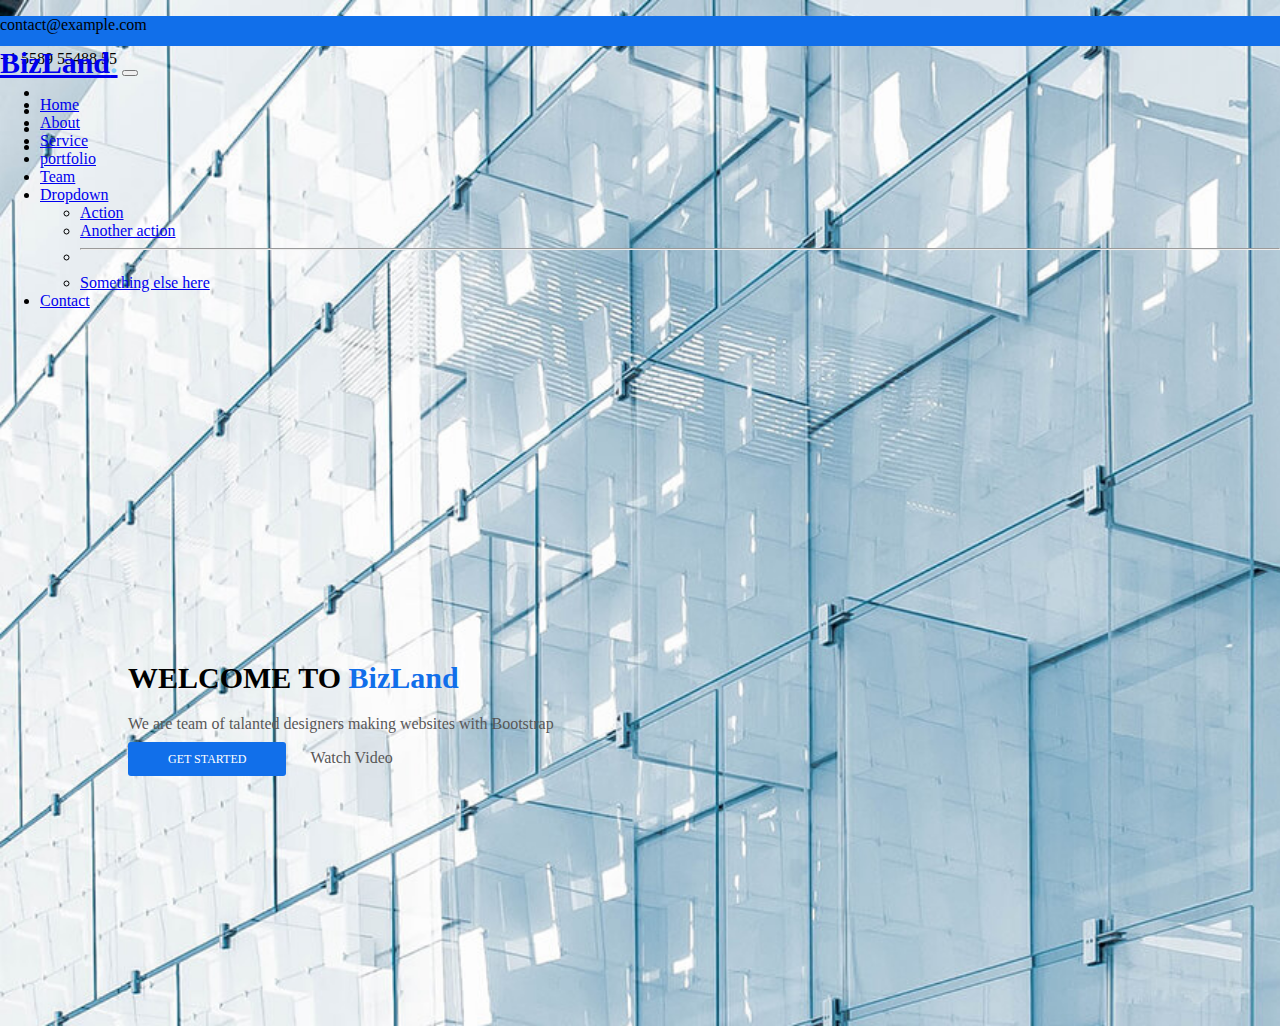
==== project1/index.html @ 381007ca "update body css" ====
<!DOCTYPE html>
<html lang="en">
  <head>
    <meta charset="UTF-8" />
    <meta http-equiv="X-UA-Compatible" content="IE=edge" />
    <meta name="viewport" content="width=device-width, initial-scale=1.0" />
    <title>BizLand</title>
    <link
      rel="stylesheet"
      href="https://cdnjs.cloudflare.com/ajax/libs/font-awesome/6.2.1/css/all.min.css"
      integrity="sha512-MV7K8+y+gLIBoVD59lQIYicR65iaqukzvf/nwasF0nqhPay5w/9lJmVM2hMDcnK1OnMGCdVK+iQrJ7lzPJQd1w=="
      crossorigin="anonymous"
      referrerpolicy="no-referrer"
    />
    <link
      href="https://cdn.jsdelivr.net/npm/bootstrap@5.0.2/dist/css/bootstrap.min.css"
      rel="stylesheet"
      integrity="sha384-EVSTQN3/azprG1Anm3QDgpJLIm9Nao0Yz1ztcQTwFspd3yD65VohhpuuCOmLASjC"
      crossorigin="anonymous"
    />
    <link href="index.css" rel="stylesheet" />
  </head>
  <body id="bodycss">
    <header class="shadow hwaderclass">
      <div class="row container-fluid m-0 ribbon text-start">
        <div class="row col-6 text-light">
          <p class="col-3">
            <i class="fa-light fa-envelope"></i>contact@example.com
          </p>
          <p class="col-3">
            <i class="fa-light fa-mobile"></i>+1 5589 55488 55
          </p>
        </div>
        <ul class="col-6 text-light list-unstyled d-flex justify-content-end">
          <li><i class="fa-brands fa-twitter mx-2"></i></li>
          <li><i class="fa-brands fa-facebook mx-2"></i></li>
          <li><i class="fa-brands fa-instagram mx-2"></i></li>
          <li><i class="fa-brands fa-linkedin mx-2"></i></li>
        </ul>
      </div>
      <nav class="navbar navbar-expand-lg navbar-light bg-light">
        <div class="container-fluid">
          <a
            class="navbar-brand col-3 text-center border-bottem"
            href="./index.html"
            ><b>BizLand<span>.</span></b></a
          >
          <button
            class="navbar-toggler"
            type="button"
            data-bs-toggle="collapse"
            data-bs-target="#navbarSupportedContent"
            aria-controls="navbarSupportedContent"
            aria-expanded="false"
            aria-label="Toggle navigation"
          >
            <span class="navbar-toggler-icon"></span>
          </button>
          <div
            class="collapse navbar-collapse align"
            id="navbarSupportedContent"
          >
            <ul
              class="navbar-nav me-auto mb-2 mb-lg-0 col-11 justify-content-end"
            >
              <li class="nav-item">
                <a
                  class="nav-link mx-3 active border-bottom text-primary border-primary border-2 fw-bolder"
                  aria-current="page"
                  href="./index.html"
                  >Home</a
                >
              </li>
              <li class="nav-item">
                <a class="nav-link mx-3 border-bottem" href="about.html"
                  >About</a
                >
              </li>
              <li class="nav-item">
                <a class="nav-link mx-3 border-bottem" href="services.html"
                  >Service</a
                >
              </li>
              <li class="nav-item">
                <a class="nav-link mx-3 border-bottem" href="portfolio.html"
                  >portfolio</a
                >
              </li>
              <li class="nav-item">
                <a class="nav-link mx-3 border-bottem" href="team.html">Team</a>
              </li>
              <li class="nav-item dropdown">
                <a
                  class="nav-link mx-3 dropdown-toggle"
                  href="#"
                  id="navbarDropdown"
                  role="button"
                  data-bs-toggle="dropdown"
                  aria-expanded="false"
                >
                  Dropdown
                </a>
                <ul class="dropdown-menu" aria-labelledby="navbarDropdown">
                  <li><a class="dropdown-item" href="#">Action</a></li>
                  <li><a class="dropdown-item" href="#">Another action</a></li>
                  <li><hr class="dropdown-divider" /></li>
                  <li>
                    <a class="dropdown-item" href="#">Something else here</a>
                  </li>
                </ul>
              </li>
              <li class="nav-item">
                <a class="nav-link mx-3 border-bottem" href="contact.html"
                  >Contact</a
                >
              </li>
            </ul>
          </div>
        </div>
      </nav>
    </header>
    <div class="container-fluid" id="hero">
      <div id="herodata">
        <h1>
          <b>WELCOME TO <span>BizLand</span></b>
        </h1>
        <p>We are team of talanted designers making websites with Bootstrap</p>
        <div>
          <a>GET STARTED</a>
          <span><i class="fa-light fa-circle-play"></i> Watch Video </span>
        </div>
      </div>
    </div>
    <script
      src="https://cdn.jsdelivr.net/npm/@popperjs/core@2.11.6/dist/umd/popper.min.js"
      integrity="sha384-oBqDVmMz9ATKxIep9tiCxS/Z9fNfEXiDAYTujMAeBAsjFuCZSmKbSSUnQlmh/jp3"
      crossorigin="anonymous"
    ></script>
    <script
      src="https://cdn.jsdelivr.net/npm/bootstrap@5.3.0-alpha1/dist/js/bootstrap.min.js"
      integrity="sha384-mQ93GR66B00ZXjt0YO5KlohRA5SY2XofN4zfuZxLkoj1gXtW8ANNCe9d5Y3eG5eD"
      crossorigin="anonymous"
    ></script>
  </body>
</html>
---- project1/index.css ----
.navbar-brand {
  font-size: 30px;
}
.navbar-brand span {
  color: lightskyblue;
}
.ribbon {
  background-color: rgb(17, 111, 234);
  height: 30px;
}
.ribbon p {
  width: fit-content;
  vertical-align: middle;
}
#bodycss {
  margin: 0%;
  background-image: url(./herobackground.jpg);
  background-repeat: no-repeat;
  background-size: cover;
}
.hwaderclass {
  z-index: 2;
}
#hero {
  position: relative;

  height: 700px;
}
#herodata {
  position: absolute;
  top: 45%;
  left: 10%;
}
#herodata span i {
  margin: 10px;
  color: rgb(17, 111, 234);
}
#herodata h1 span {
  color: rgb(17, 111, 234);
}
#herodata h1 {
  font-size: 30px;
}
#herodata p {
  color: rgb(88, 87, 87);
}
#herodata span {
  color: rgb(88, 87, 87);
}
#herodata div a {
  font-size: 12px;
  color: white;
  padding: 10px;
  padding-left: 40px;
  padding-right: 40px;
  border-radius: 3px;
  background-color: rgb(17, 111, 234);
}
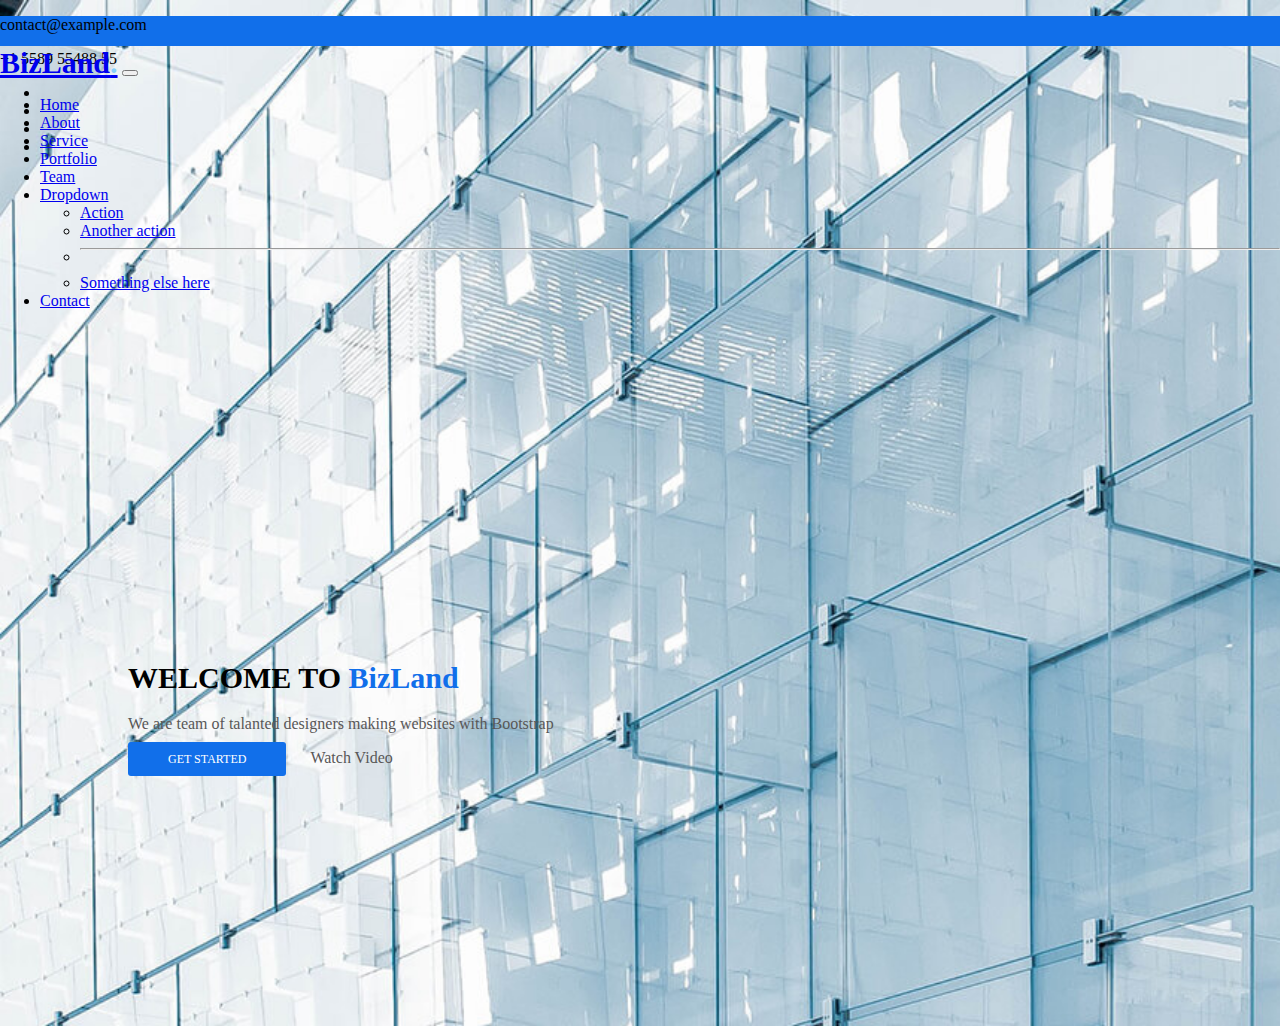
==== commit a97e24cb: "about and portfolio updated" ====
--- a/project1/index.html
+++ b/project1/index.html
@@ -83,7 +83,7 @@
               </li>
               <li class="nav-item">
                 <a class="nav-link mx-3 border-bottem" href="portfolio.html"
-                  >portfolio</a
+                  >Portfolio</a
                 >
               </li>
               <li class="nav-item">
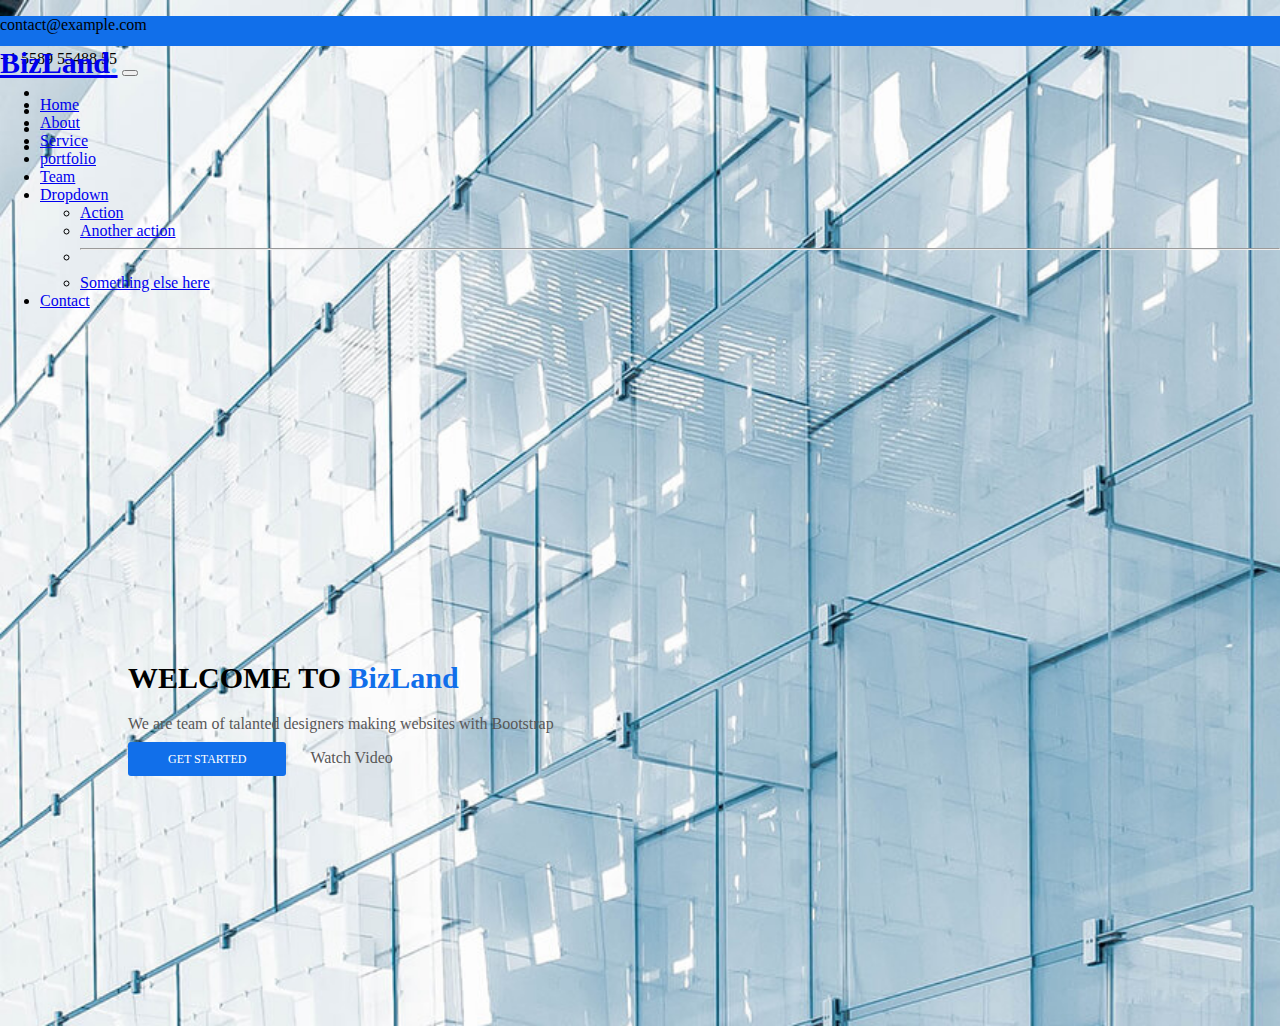
==== commit bae31f48: "Merge branch 'developer_master' of https://github.com/DEEPANKARTIWARI/Casestudy1 into dev_das" ====
--- a/project1/index.html
+++ b/project1/index.html
@@ -83,7 +83,7 @@
               </li>
               <li class="nav-item">
                 <a class="nav-link mx-3 border-bottem" href="portfolio.html"
-                  >Portfolio</a
+                  >portfolio</a
                 >
               </li>
               <li class="nav-item">
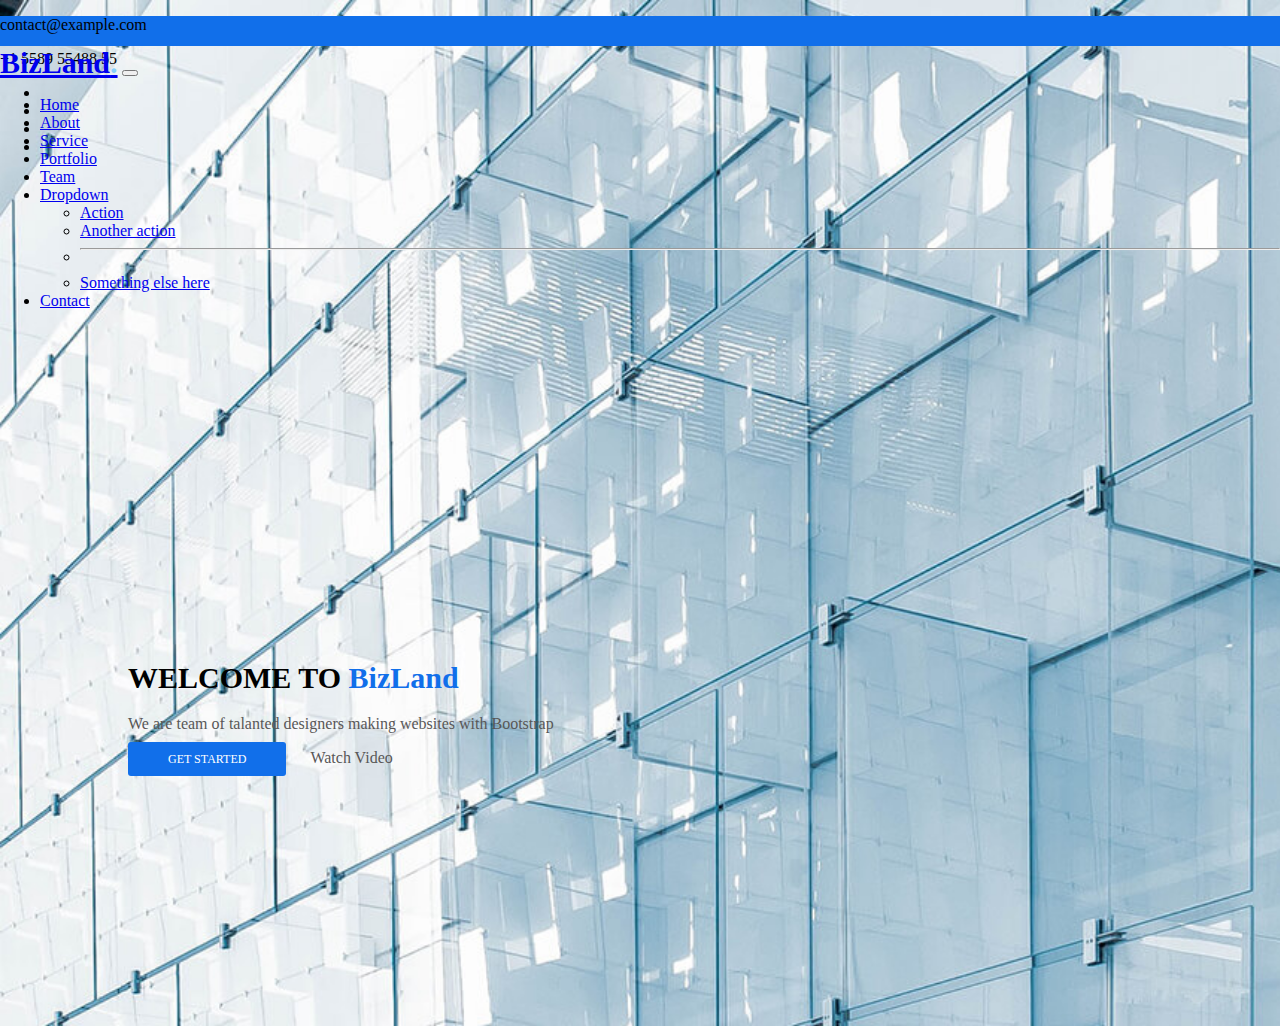
==== commit e42a1d72: "semi final changes" ====
--- a/project1/index.html
+++ b/project1/index.html
@@ -19,6 +19,7 @@
       crossorigin="anonymous"
     />
     <link href="index.css" rel="stylesheet" />
+    
   </head>
   <body id="bodycss">
     <header class="shadow hwaderclass">
@@ -83,7 +84,7 @@
               </li>
               <li class="nav-item">
                 <a class="nav-link mx-3 border-bottem" href="portfolio.html"
-                  >portfolio</a
+                  >Portfolio</a
                 >
               </li>
               <li class="nav-item">
